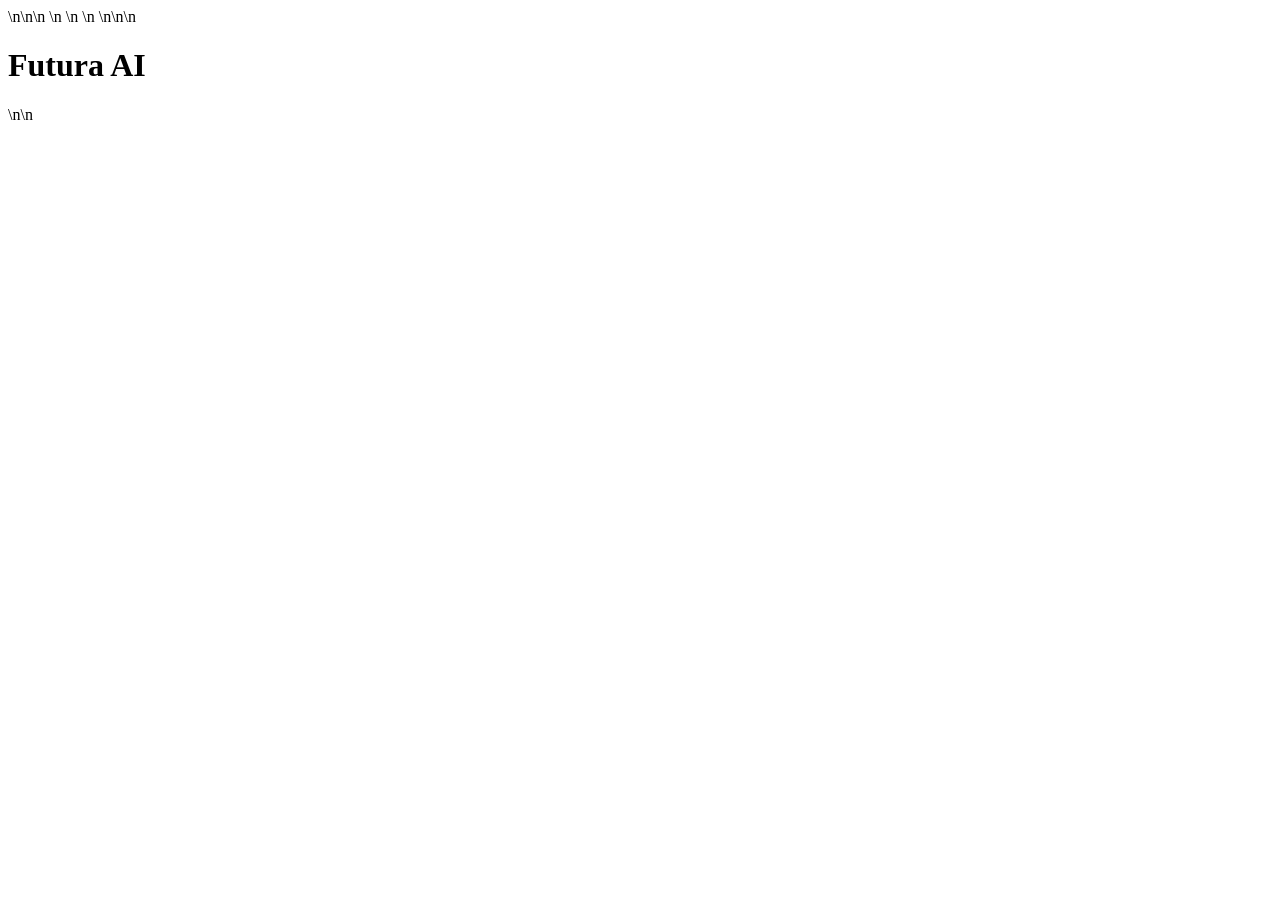
==== index.html @ 4b7d12ce "Create index.html with fade-in animation" ====
<!DOCTYPE html>\n<html lang="en">\n<head>\n    <meta charset="UTF-8">\n    <meta name="viewport" content="width=device-width, initial-scale=1.0">\n    <title>Futura AI</title>\n    <style>\n        body {\n            background-color: black;\n            display: flex;\n            justify-content: center;\n            align-items: center;\n            height: 100vh;\n            margin: 0;\n            opacity: 0;\n            animation: fadeIn 2s forwards;\n        }\n        @keyframes fadeIn {\n            to { opacity: 1; }\n        }\n        h1 {\n            color: white;\n        }\n    </style>\n</head>\n<body>\n    <h1>Futura AI</h1>\n</body>\n</html>
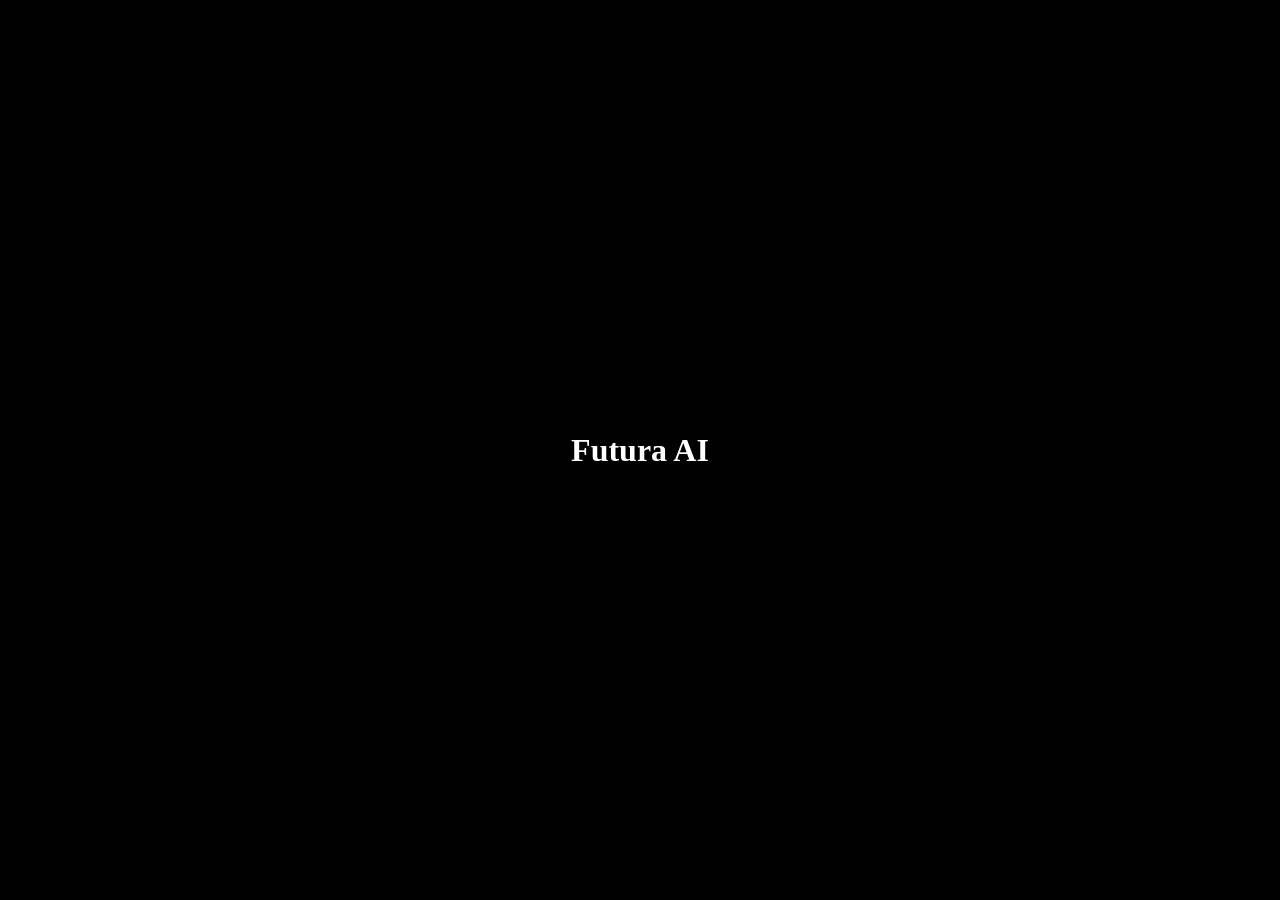
==== commit 1c56e276: "Update index.html" ====
--- a/index.html
+++ b/index.html
@@ -1 +1,31 @@
-<!DOCTYPE html>\n<html lang="en">\n<head>\n    <meta charset="UTF-8">\n    <meta name="viewport" content="width=device-width, initial-scale=1.0">\n    <title>Futura AI</title>\n    <style>\n        body {\n            background-color: black;\n            display: flex;\n            justify-content: center;\n            align-items: center;\n            height: 100vh;\n            margin: 0;\n            opacity: 0;\n            animation: fadeIn 2s forwards;\n        }\n        @keyframes fadeIn {\n            to { opacity: 1; }\n        }\n        h1 {\n            color: white;\n        }\n    </style>\n</head>\n<body>\n    <h1>Futura AI</h1>\n</body>\n</html>+<!DOCTYPE html>
+<html lang="en">
+  <head>
+<meta charset="UTF-8">
+<meta name="viewport" content="width=device-width, initial-scale=1.0">
+<title>Futura AI</title>
+  
+  
+  
+<style>
+  body {         
+        background-color: black;           
+        display: flex;        
+        justify-content: center;    
+        align-items: center;        
+        height: 100vh;    
+        margin: 0;
+    opacity: 0;     
+        animation: fadeIn 2s forwards;  
+  }   
+
+  
+  @keyframes fadeIn  {           to { opacity: 1; }        }    
+  h1 {            color: white;        } 
+</style>
+  </head>
+  <body> 
+  <h1>Futura AI</h1>
+    
+  </body>
+</html>
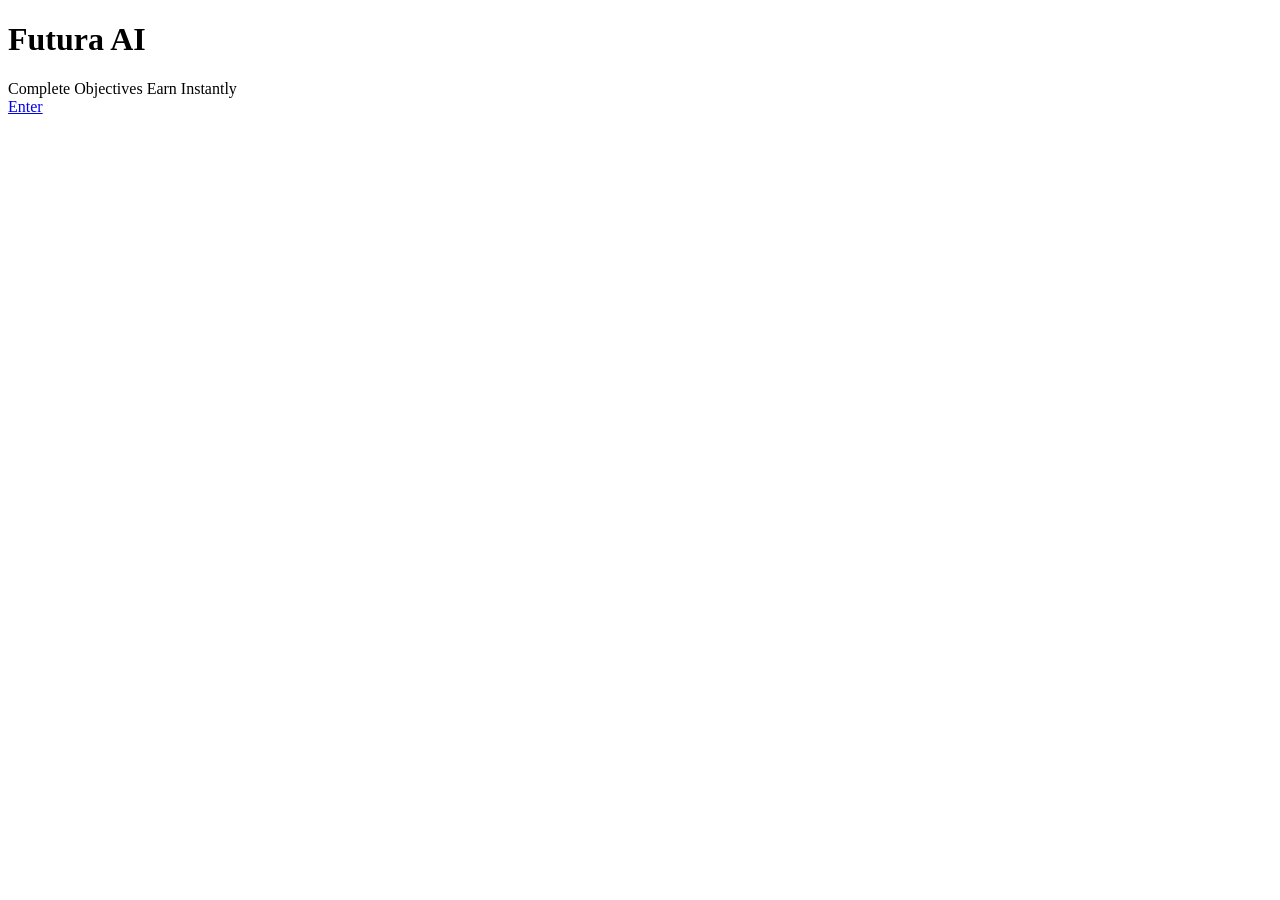
==== commit a11d216f: "Add files via upload" ====
--- a/index.html
+++ b/index.html
@@ -1,31 +1,27 @@
+
+<!-- index.html -->
 <!DOCTYPE html>
 <html lang="en">
-  <head>
-<meta charset="UTF-8">
-<meta name="viewport" content="width=device-width, initial-scale=1.0">
-<title>Futura AI</title>
-  
-  
-  
-<style>
-  body {         
-        background-color: black;           
-        display: flex;        
-        justify-content: center;    
-        align-items: center;        
-        height: 100vh;    
-        margin: 0;
-    opacity: 0;     
-        animation: fadeIn 2s forwards;  
-  }   
+<head>
+    <meta charset="UTF-8" />
+    <meta name="viewport" content="width=device-width, initial-scale=1.0" />
+    <title>Futura AI</title>
+    <link rel="stylesheet" href="style.css">
+</head>
+<body>
 
-  
-  @keyframes fadeIn  {           to { opacity: 1; }        }    
-  h1 {            color: white;        } 
-</style>
-  </head>
-  <body> 
-  <h1>Futura AI</h1>
-    
-  </body>
+
+    <div class="container">
+        <h1>Futura AI</h1>
+
+        <div class="subtitle">
+            <span class="line line-1">Complete Objectives</span>
+            <span class="line line-2">Earn Instantly</span>
+        </div>
+
+        <a href="destination.html" class="cta-button">Enter</a>
+    </div>
+
+
+</body>
 </html>
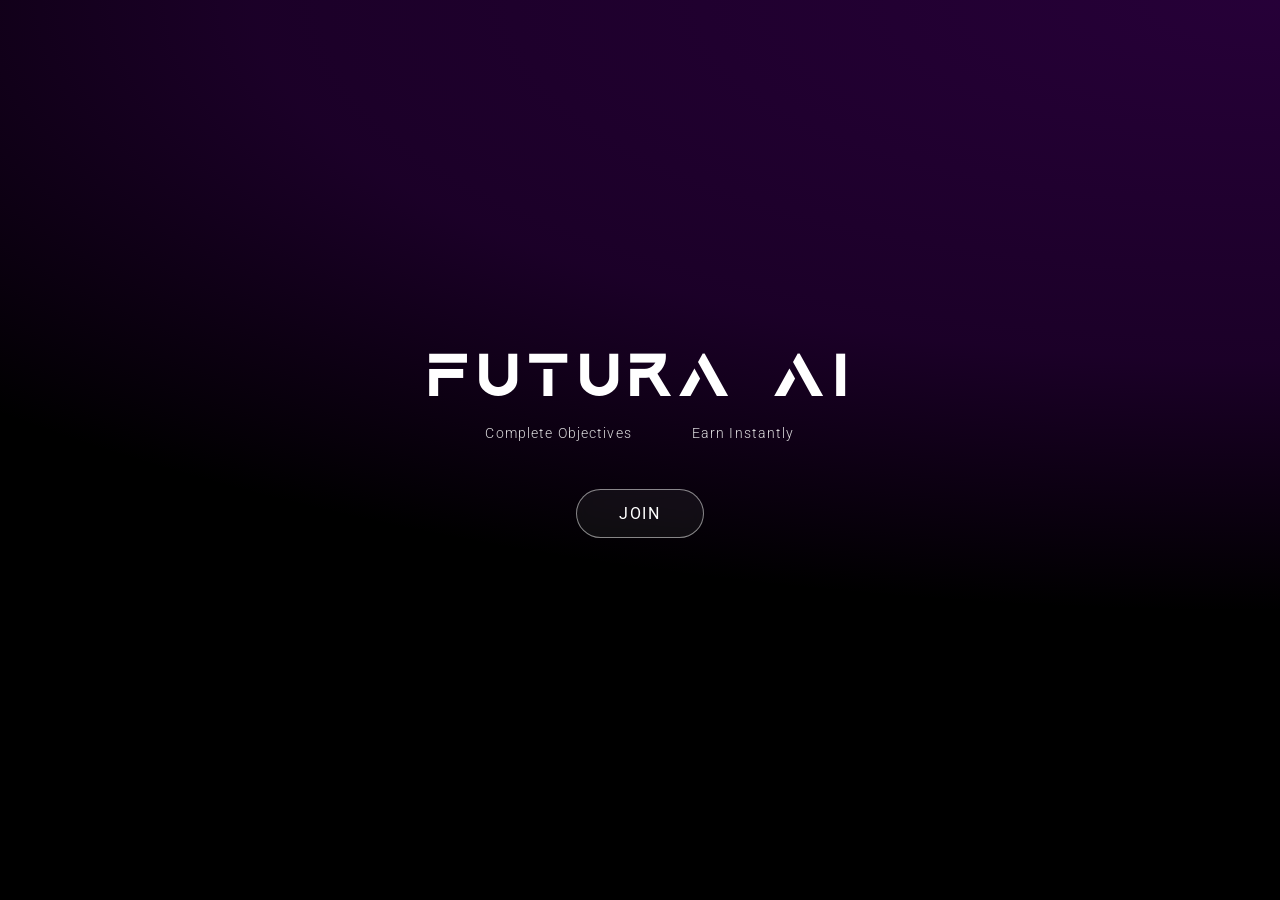
==== commit ec384101: "Update index.html" ====
--- a/index.html
+++ b/index.html
@@ -19,7 +19,7 @@
             <span class="line line-2">Earn Instantly</span>
         </div>
 
-        <a href="destination.html" class="cta-button">Enter</a>
+        <a href="join.html" class="cta-button">Join</a>
     </div>
 
 
--- a/style.css
+++ b/style.css
@@ -0,0 +1,166 @@
+
+/* style.css */
+
+/* Import Roboto from Google Fonts */
+@import url('https://fonts.googleapis.com/css2?family=Roboto:wght@300;400;700&display=swap');
+
+/* Load Aquire font (you must include the font file in your project) */
+@font-face {
+    font-family: 'Aquire';
+    src: url('fonts/AquireBold-8Ma60.otf') format('woff2'),
+         url('fonts/AquireLight-YzE0o.otf') format('woff');
+    font-weight: normal;
+    font-style: normal;
+}
+
+/* Reset default spacing */
+* {
+    margin: 0;
+    padding: 0;
+    box-sizing: border-box;
+}
+
+/* Body styling */
+body {
+    background:
+        radial-gradient(
+            ellipse 160% 80vh at 100% 0%,
+            rgba(174, 0, 255, 0.22),
+            rgba(124, 0, 182, 0.22) 50%,
+            transparent 85%
+        ),
+        black;
+
+    height: 100vh;
+    display: flex;
+    justify-content: center;
+    align-items: center;
+
+    font-family: 'Roboto', sans-serif;
+    opacity: 0;
+    animation: fadeIn 3s forwards;
+}
+
+/* Container */
+.container {
+    text-align: center;
+}
+
+/* Main heading */
+
+h1 {
+    color: white;
+    font-family: 'Aquire', sans-serif;
+    font-size: clamp(2.2rem, 6vw, 4rem);
+    letter-spacing: 0.1em;
+    margin-bottom: 16px;
+    white-space: nowrap;
+}
+
+
+
+/* Subtitle container */
+.subtitle {
+    display: flex;
+    justify-content: center;
+    gap: 60px;
+    white-space: nowrap;        /* FORCE one line */
+    max-width: 80vw;
+    margin: 0 auto;
+}
+
+/* Subtitle lines */
+.subtitle .line {
+    color: rgba(255, 255, 255, 0.85);
+    font-weight: 300;
+    letter-spacing: 0.08em;
+
+    /* Responsive shrinking */
+    font-size: clamp(0.65rem, 1.1vw, 1.1rem);
+
+    opacity: 0;
+    animation: subtitleFade 1.5s forwards;
+}
+
+/* Consecutive delays */
+.subtitle .line-1 {
+    animation-delay: 1.8s;
+}
+
+.subtitle .line-2 {
+    animation-delay: 2.6s;
+}
+
+
+/* Button */
+.cta-button {
+    display: inline-block;
+    padding: 14px 42px;
+    border: 1px solid rgba(255,255,255,0.5);
+    color: white;
+    text-decoration: none;
+    font-weight: 400;
+    letter-spacing: 0.12em;
+    text-transform: uppercase;
+    margin: 3em auto 1em;
+    border-radius: 999px;
+    background: rgba(255,255,255,0.05);
+    backdrop-filter: blur(8px);
+    opacity: 0;
+    animation: buttonFade 1.2s forwards;
+    animation-delay: 4.6s;
+    transition:
+        transform 0.15s ease,
+        background 0.15s ease,
+        box-shadow 0.15s ease;
+        
+}
+
+/* Click & hover animation */
+.cta-button:hover {
+    background: rgba(255,255,255,0.12);
+}
+
+.cta-button:active {
+    transform: scale(0.96);
+    box-shadow: 0 0 18px rgba(174,0,255,0.45);
+}
+
+
+
+
+
+/* Animations */
+@keyframes fadeIn {
+    to {
+        opacity: 1;
+    }
+}
+
+@keyframes subtitleFade {
+    from {
+        opacity: 0;
+        transform: translateY(6px);
+    }
+    to {
+        opacity: 1;
+        transform: translateY(0);
+    }
+  }  
+
+@keyframes buttonFade {
+    from {
+        opacity: 0;
+        transform: translateY(6px);
+    }
+    to {
+        opacity: 1;
+        transform: translateY(0);
+    }
+
+
+
+}
+
+
+
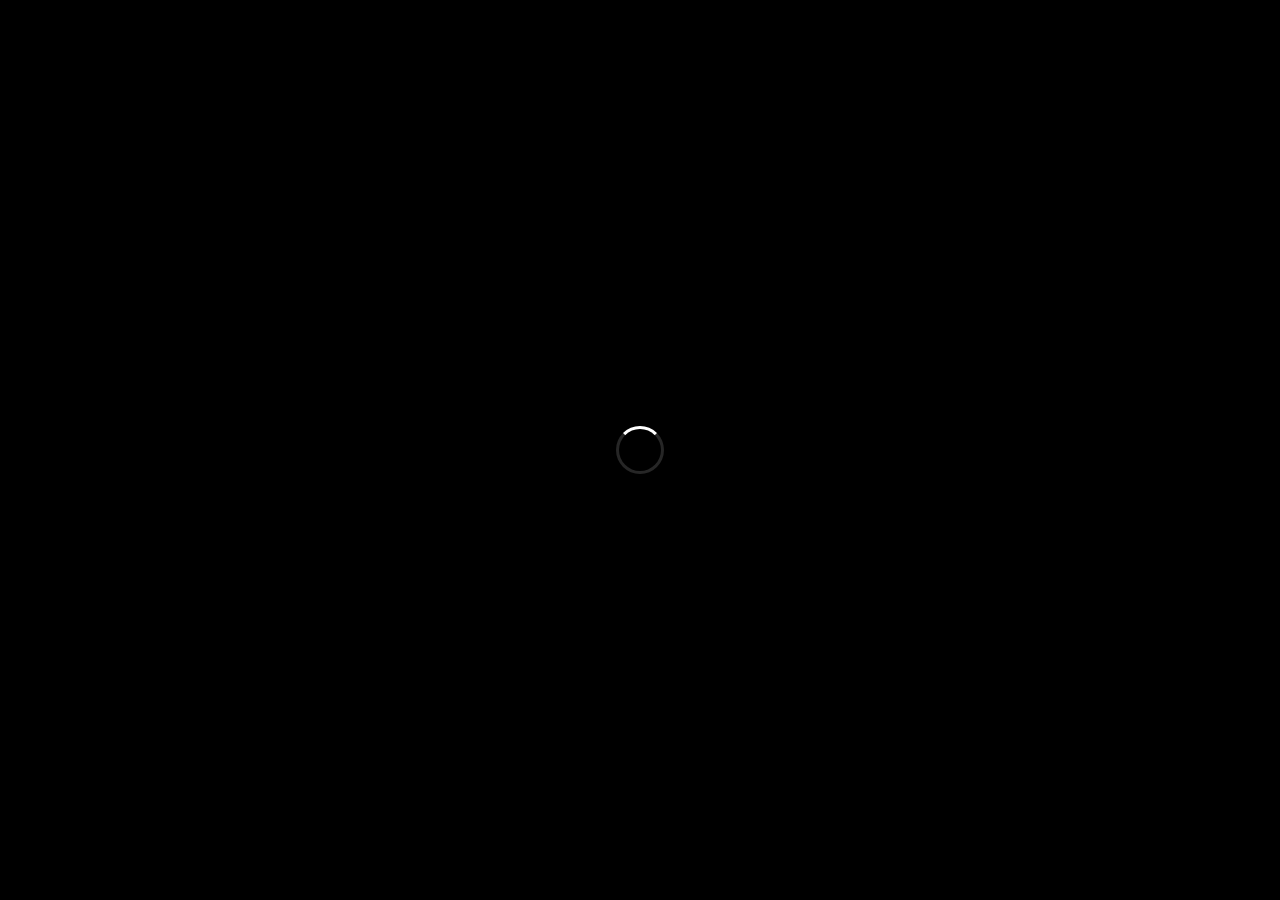
==== commit cda72e41: "Add files via upload" ====
--- a/index.html
+++ b/index.html
@@ -1,27 +1,38 @@
 
-<!-- index.html -->
 <!DOCTYPE html>
 <html lang="en">
 <head>
     <meta charset="UTF-8" />
     <meta name="viewport" content="width=device-width, initial-scale=1.0" />
     <title>Futura AI</title>
-    <link rel="stylesheet" href="style.css">
+    <link rel="stylesheet" href="style.css" />
 </head>
 <body>
 
+    <!-- Loading Screen -->
+    <div id="loader">
+        <div class="spinner"></div>
+    </div>
 
-    <div class="container">
+    <!-- Main Content -->
+    <div class="container hidden">
         <h1>Futura AI</h1>
 
         <div class="subtitle">
-            <span class="line line-1">Complete Objectives</span>
+            <span class="line line-1">Complete objectives</span>
             <span class="line line-2">Earn Instantly</span>
         </div>
 
         <a href="join.html" class="cta-button">Join</a>
     </div>
 
+<script>
+    setTimeout(() => {
+        document.getElementById("loader").classList.add("fade-out");
+        document.querySelector(".container").classList.remove("hidden");
+    }, 2000);
+</script>
 
 </body>
 </html>
+``
--- a/style.css
+++ b/style.css
@@ -164,3 +164,46 @@
 
 
 
+
+
+
+
+/* Loading overlay */
+#loader {
+    position: fixed;
+    inset: 0;
+    background: black;
+    display: flex;
+    justify-content: center;
+    align-items: center;
+    z-index: 9999;
+    transition: opacity 0.6s ease;
+}
+
+/* Spinner */
+.spinner {
+    width: 48px;
+    height: 48px;
+    border: 3px solid rgba(255,255,255,0.15);
+    border-top-color: white;
+    border-radius: 50%;
+    animation: spin 1s linear infinite;
+}
+
+/* Hide loader */
+#loader.fade-out {
+    opacity: 0;
+    pointer-events: none;
+}
+
+/* Hide main content initially */
+.hidden {
+    display: none;
+}
+
+/* Spinner animation */
+@keyframes spin {
+    to { transform: rotate(360deg); }
+}
+``
+
